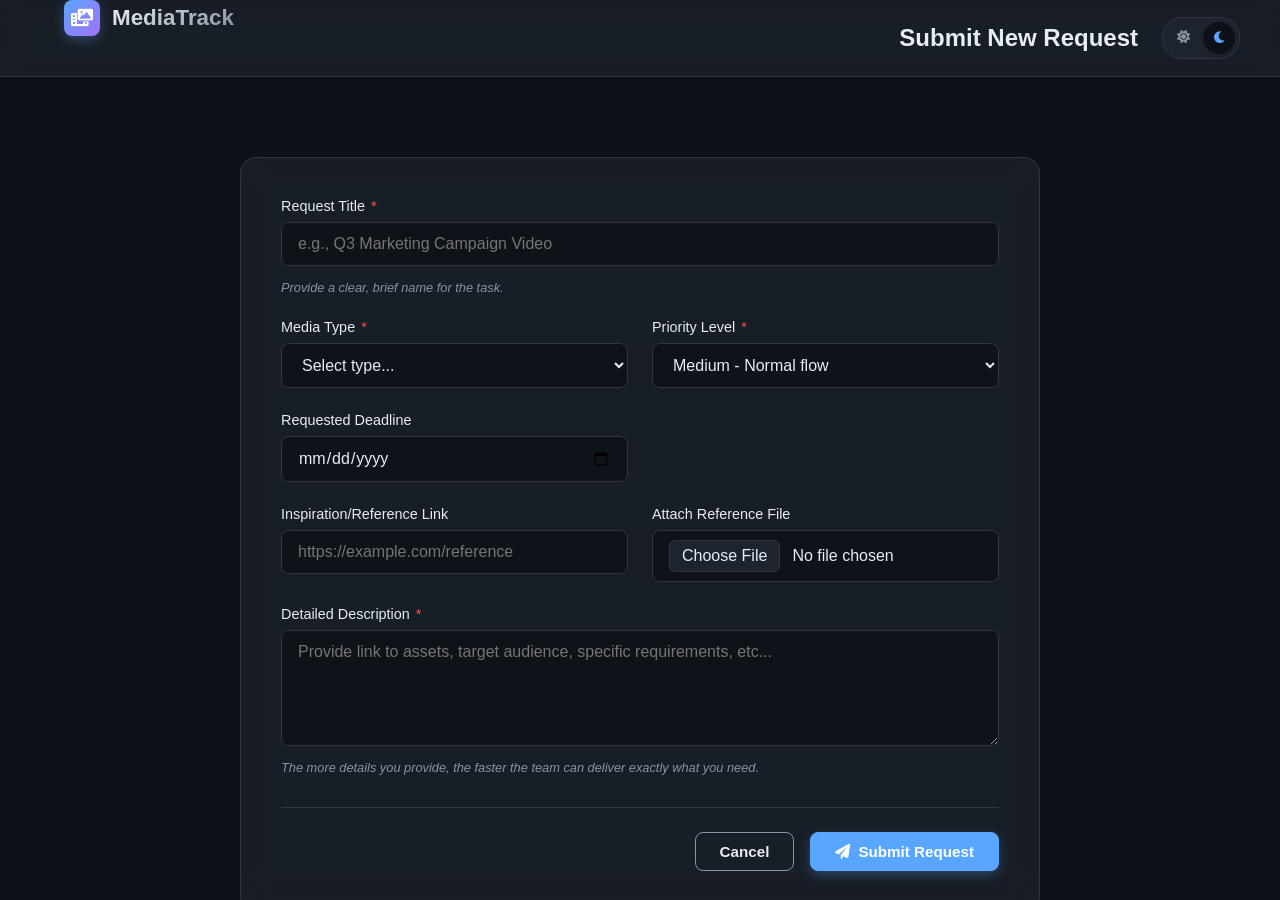
==== index.html @ 920a6303 "Add files via upload" ====
<!DOCTYPE html>
<html lang="en">
<head>
    <meta charset="UTF-8">
    <meta name="viewport" content="width=device-width, initial-scale=1.0">
    <title>Multimedia Request Tracker</title>
    <link href="https://cdnjs.cloudflare.com/ajax/libs/font-awesome/6.0.0/css/all.min.css" rel="stylesheet">
    <link rel="stylesheet" href="styles.css">
<body>
    <div class="app-container" id="app-content">
        <!-- Main Content Area -->
        <main class="main-content form-only">
            <!-- Header -->
            <header class="top-header">
                <div class="logo">
                    <div class="logo-icon"><i class="fa-solid fa-photo-film"></i></div>
                    <h2 style="font-size: 1.4rem; font-weight: 700; background: linear-gradient(135deg, var(--text-primary), var(--text-secondary)); background-clip: text; -webkit-background-clip: text; -webkit-text-fill-color: transparent;">MediaTrack</h2>
                </div>
                
                <h1 id="page-title" style="margin-left: auto; margin-right: 24px;">Submit New Request</h1>
                
                <div class="header-controls">
                    <div class="theme-switcher">
                        <button class="theme-btn" data-theme="light" title="Light Mode"><i class="fa-solid fa-sun"></i></button>
                        <button class="theme-btn" data-theme="dark" title="Dark Mode"><i class="fa-solid fa-moon"></i></button>
                    </div>
                </div>
            </header>

            <!-- New Request View -->
            <section id="new-request-view" class="view-section active">
            </section>
                <div class="form-container">
                    <form id="request-form">
                        <div class="form-group">
                            <label for="req-title">Request Title <span class="required">*</span></label>
                            <input type="text" id="req-title" placeholder="e.g., Q3 Marketing Campaign Video">
                            <div class="helper-text">Provide a clear, brief name for the task.</div>
                        </div>

                        <div class="form-row">
                            <div class="form-group">
                                <label for="req-type">Media Type <span class="required">*</span></label>
                                <select id="req-type">
                                    <option value="" disabled selected>Select type...</option>
                                    <option value="Video">Video Production</option>
                                    <option value="Graphic">Graphic Design</option>
                                    <option value="Photo">Photography</option>
                                    <option value="Animation">Animation/Motion</option>
                                    <option value="Other">Other</option>
                                </select>
                            </div>
                            
                            <div class="form-group">
                                <label for="req-priority">Priority Level <span class="required">*</span></label>
                                <select id="req-priority">
                                    <option value="Low">Low - Whenever possible</option>
                                    <option value="Medium" selected>Medium - Normal flow</option>
                                    <option value="High">High - Urgent needed soon</option>
                                </select>
                            </div>
                        </div>

                        <div class="form-row">
                            <div class="form-group">
                                <label for="req-deadline">Requested Deadline</label>
                                <input type="date" id="req-deadline">
                            </div>
                        </div>

                        <div class="form-row">
                            <div class="form-group">
                                <label for="req-link">Inspiration/Reference Link</label>
                                <input type="url" id="req-link" placeholder="https://example.com/reference">
                            </div>
                            
                            <div class="form-group">
                                <label for="req-file">Attach Reference File</label>
                                <input type="file" id="req-file" class="file-input">
                            </div>
                        </div>

                        <div id="dynamic-video" class="form-row dynamic-section" style="display: none;">
                            <div class="form-group">
                                <label for="req-video-platform">Target Platform</label>
                                <input type="text" id="req-video-platform" placeholder="e.g., TikTok, Facebook, Internal">
                            </div>
                            <div class="form-group">
                                <label for="req-video-duration">Estimated Duration</label>
                                <input type="text" id="req-video-duration" placeholder="e.g., ~60 seconds">
                            </div>
                        </div>
                        
                        <div id="dynamic-graphic" class="form-row dynamic-section" style="display: none;">
                            <div class="form-group">
                                <label for="req-graphic-size">Dimensions / Format</label>
                                <input type="text" id="req-graphic-size" placeholder="e.g., 1080x1080px or A4 Poster">
                            </div>
                            <div class="form-group">
                                <label for="req-graphic-brand">Brand / Style</label>
                                <input type="text" id="req-graphic-brand" placeholder="e.g., Standard Corporate, Playful">
                            </div>
                        </div>

                        <div id="dynamic-photo" class="form-row dynamic-section" style="display: none;">
                            <div class="form-group">
                                <label for="req-photo-location">Shoot Location</label>
                                <input type="text" id="req-photo-location" placeholder="e.g., Main Office Building">
                            </div>
                        </div>

                        <div class="form-group">
                            <label for="req-description">Detailed Description <span class="required">*</span></label>
                            <textarea id="req-description" rows="5" placeholder="Provide link to assets, target audience, specific requirements, etc..."></textarea>
                            <div class="helper-text">The more details you provide, the faster the team can deliver exactly what you need.</div>
                        </div>

                        <div class="form-actions">
                            <button type="button" class="btn btn-secondary" id="btn-cancel">Cancel</button>
                            <button type="submit" class="btn btn-primary"><i class="fa-solid fa-paper-plane"></i> Submit Request</button>
                        </div>
                    </form>
                </div>
            </section>

        </main>
    </div>

    <!-- Notification Toast -->
    <div id="toast" class="toast hidden">
        <i class="fa-solid fa-check-circle"></i>
        <span id="toast-message">Request saved successfully!</span>
    </div>

    <script src="app.js"></script>
</body>
</html>
---- styles.css ----
/* Base Styles & Variables */
:root {
    /* Default Dark Theme Variables */
    --bg-color: #0d1117;
    --sidebar-bg: #161b22;
    --card-bg: #1e242d;
    --card-border: #30363d;
    --text-primary: #e6edf3;
    --text-secondary: #8b949e;
    --accent-color: #58a6ff;
    --accent-hover: #3182ce;
    --danger: #f85149;
    --success: #2ea043;
    --warning: #d29922;
    --glass-bg: rgba(30, 36, 45, 0.7);
    --glass-border: rgba(255, 255, 255, 0.1);
    
    --input-bg: rgba(13, 17, 23, 0.8);
    --input-border: var(--card-border);
    --input-focus: rgba(88, 166, 255, 0.2);

    --font-main: 'Inter', -apple-system, BlinkMacSystemFont, sans-serif;
}

body.light-mode {
    --bg-color: #f6f8fa;
    --sidebar-bg: #ffffff;
    --card-bg: #ffffff;
    --card-border: #d0d7de;
    --text-primary: #1f2328;
    --text-secondary: #656d76;
    --accent-color: #0969da;
    --accent-hover: #0550ae;
    --danger: #cf222e;
    --success: #1a7f37;
    --warning: #9a6700;
    --glass-bg: rgba(255, 255, 255, 0.8);
    --glass-border: rgba(0, 0, 0, 0.1);

    --input-bg: #ffffff;
    --input-border: #d0d7de;
    --input-focus: rgba(9, 105, 218, 0.2);
}

* {
    margin: 0;
    padding: 0;
    box-sizing: border-box;
}

body {
    font-family: var(--font-main);
    background-color: var(--bg-color);
    color: var(--text-primary);
    -webkit-font-smoothing: antialiased;
    overflow: hidden; /* Prevent body scroll, handle inside main */
}

/* Login Overlay */
.login-overlay {
    position: fixed;
    top: 0; left: 0; right: 0; bottom: 0;
    background: var(--bg-color);
    display: flex;
    align-items: center;
    justify-content: center;
    z-index: 9999;
}

.login-box {
    background: var(--card-bg);
    border: 1px solid var(--card-border);
    padding: 48px;
    border-radius: 16px;
    text-align: center;
    max-width: 400px;
    width: 90%;
    box-shadow: 0 16px 40px rgba(0,0,0,0.3);
}

.login-box .logo-icon {
    margin: 0 auto 24px;
    width: 56px; height: 56px;
    font-size: 1.5rem;
}

.login-box h2 {
    margin-bottom: 8px;
    font-weight: 700;
}

.login-box p {
    color: var(--text-secondary);
    margin-bottom: 32px;
    font-size: 0.95rem;
}

.btn-google {
    width: 100%;
    justify-content: center;
    font-size: 1rem;
    padding: 12px;
}

/* Layout Container */
.app-container {
    display: flex;
    height: 100vh;
    width: 100vw;
}

/* Sidebar */
.sidebar {
    width: 280px;
    background-color: var(--sidebar-bg);
    border-right: 1px solid var(--card-border);
    display: flex;
    flex-direction: column;
    padding: 24px 0;
}

.logo {
    display: flex;
    align-items: center;
    gap: 12px;
    padding: 0 24px;
    margin-bottom: 40px;
}

.logo-icon {
    background: linear-gradient(135deg, #58a6ff, #a371f7);
    color: white;
    width: 36px;
    height: 36px;
    border-radius: 8px;
    display: flex;
    align-items: center;
    justify-content: center;
    font-size: 1.1rem;
    box-shadow: 0 4px 12px rgba(88, 166, 255, 0.3);
}

.logo h2 {
    font-size: 1.4rem;
    font-weight: 700;
    background: linear-gradient(135deg, var(--text-primary), var(--text-secondary));
    background-clip: text;
    -webkit-background-clip: text;
    -webkit-text-fill-color: transparent;
}

.nav-links {
    list-style: none;
    display: flex;
    flex-direction: column;
    gap: 8px;
    padding: 0 16px;
    flex-grow: 1;
}

.nav-item {
    padding: 12px 16px;
    border-radius: 8px;
    cursor: pointer;
    display: flex;
    align-items: center;
    gap: 12px;
    color: var(--text-secondary);
    font-weight: 500;
    transition: all 0.2s ease;
}

.nav-item:hover {
    background-color: rgba(139, 148, 158, 0.1);
    color: var(--text-primary);
}

.nav-item.active {
    background-color: rgba(88, 166, 255, 0.1);
    color: var(--accent-color);
    border-left: 3px solid var(--accent-color);
}

.user-profile {
    display: flex;
    align-items: center;
    gap: 12px;
    padding: 16px 24px;
    border-top: 1px solid var(--card-border);
    margin-top: auto;
}

.avatar, .avatar-img {
    width: 40px;
    height: 40px;
    border-radius: 50%;
    background-color: var(--card-bg);
    border: 1px solid var(--card-border);
    display: flex;
    align-items: center;
    justify-content: center;
    color: var(--text-secondary);
    object-fit: cover;
}

.user-info {
    display: flex;
    flex-direction: column;
    overflow: hidden;
}

.user-info .name {
    font-weight: 600;
    font-size: 0.95rem;
    white-space: nowrap;
    overflow: hidden;
    text-overflow: ellipsis;
}

.btn-logout {
    background: none;
    border: none;
    color: var(--text-secondary);
    font-size: 0.8rem;
    text-align: left;
    padding: 0;
    cursor: pointer;
    margin-top: 2px;
}

.btn-logout:hover {
    color: var(--danger);
    text-decoration: underline;
}

/* Main Content Area */
.main-content {
    flex-grow: 1;
    display: flex;
    flex-direction: column;
    background: var(--bg-color);
    overflow-y: auto;
}

.top-header {
    height: 80px;
    padding: 0 40px;
    display: flex;
    align-items: center;
    justify-content: space-between;
    border-bottom: 1px solid var(--card-border);
    background: var(--glass-bg);
    backdrop-filter: blur(10px);
    position: sticky;
    top: 0;
    z-index: 10;
}

.top-header h1 {
    font-size: 1.5rem;
    font-weight: 600;
}

.header-controls {
    display: flex;
    align-items: center;
    gap: 20px;
}

.theme-switcher {
    display: flex;
    background: var(--card-bg);
    border: 1px solid var(--card-border);
    border-radius: 20px;
    padding: 4px;
    gap: 4px;
}

.theme-btn {
    background: transparent;
    border: none;
    color: var(--text-secondary);
    width: 32px;
    height: 32px;
    border-radius: 50%;
    cursor: pointer;
    display: flex;
    align-items: center;
    justify-content: center;
    transition: all 0.2s ease;
}

.theme-btn:hover {
    color: var(--text-primary);
}

.theme-btn.active {
    background: var(--bg-color);
    color: var(--accent-color);
    box-shadow: 0 2px 4px rgba(0,0,0,0.1);
}

.date-display {
    color: var(--text-secondary);
    font-size: 0.95rem;
    background: var(--card-bg);
    padding: 8px 16px;
    border-radius: 20px;
    border: 1px solid var(--card-border);
}

/* View Sections */
.view-section {
    padding: 40px;
    display: flex;
    flex-direction: column;
    gap: 32px;
    opacity: 1;
    transform: translateY(0);
    transition: opacity 0.3s ease, transform 0.3s ease;
}

.view-section.hidden {
    display: none;
    opacity: 0;
    transform: translateY(10px);
}

/* Dashboard Grid */
.metrics-grid {
    display: grid;
    grid-template-columns: repeat(3, 1fr);
    gap: 24px;
}

.metric-card {
    background: var(--glass-bg);
    backdrop-filter: blur(12px);
    border: 1px solid var(--glass-border);
    border-radius: 16px;
    padding: 24px;
    display: flex;
    align-items: center;
    gap: 20px;
    box-shadow: 0 8px 32px rgba(0, 0, 0, 0.2);
    transition: transform 0.2s ease;
}

.metric-card:hover {
    transform: translateY(-5px);
}

.metric-icon {
    width: 56px;
    height: 56px;
    border-radius: 14px;
    display: flex;
    align-items: center;
    justify-content: center;
    font-size: 1.5rem;
}

.metric-icon.total { background: rgba(88, 166, 255, 0.15); color: #58a6ff; }
.metric-icon.pending { background: rgba(210, 153, 34, 0.15); color: #d29922; }
.metric-icon.completed { background: rgba(46, 160, 67, 0.15); color: #2ea043; }

.metric-info h3 {
    font-size: 0.9rem;
    color: var(--text-secondary);
    font-weight: 500;
    text-transform: uppercase;
    letter-spacing: 0.5px;
    margin-bottom: 4px;
}

.metric-info p {
    font-size: 2rem;
    font-weight: 700;
    color: var(--text-primary);
}

/* Requests Table Section */
.recent-requests-section {
    background: var(--glass-bg);
    border: 1px solid var(--glass-border);
    border-radius: 16px;
    display: flex;
    flex-direction: column;
    overflow: hidden;
}

.section-header {
    padding: 24px;
    display: flex;
    justify-content: space-between;
    align-items: center;
    border-bottom: 1px solid var(--card-border);
}

.section-header h2 {
    font-size: 1.2rem;
    font-weight: 600;
}

select {
    background-color: var(--bg-color);
    color: var(--text-primary);
    border: 1px solid var(--card-border);
    padding: 8px 12px;
    border-radius: 6px;
    outline: none;
    font-family: inherit;
    cursor: pointer;
}

.table-container {
    overflow-x: auto;
    min-height: 200px;
    position: relative;
}

.requests-table {
    width: 100%;
    border-collapse: collapse;
}

.requests-table th, .requests-table td {
    padding: 16px 24px;
    text-align: left;
    border-bottom: 1px solid var(--card-border);
}

.requests-table th {
    font-size: 0.85rem;
    text-transform: uppercase;
    color: var(--text-secondary);
    font-weight: 600;
    background: rgba(0, 0, 0, 0.2);
}

.requests-table tr {
    transition: background-color 0.2s ease;
}

.requests-table tbody tr:hover {
    background-color: rgba(255, 255, 255, 0.03);
}

/* Badges */
.badge {
    padding: 4px 10px;
    border-radius: 20px;
    font-size: 0.75rem;
    font-weight: 600;
    display: inline-block;
}

.badge-video { background: rgba(163, 113, 247, 0.2); color: #a371f7; }
.badge-graphic { background: rgba(88, 166, 255, 0.2); color: #58a6ff; }
.badge-photo { background: rgba(210, 153, 34, 0.2); color: #d29922; }

.priority-high { color: var(--danger); }
.priority-medium { color: var(--warning); }
.priority-low { color: var(--success); }

.status-pending { 
    background: rgba(210, 153, 34, 0.1); 
    color: #d29922; border: 1px solid rgba(210, 153, 34, 0.3);
}
.status-completed { 
    background: rgba(46, 160, 67, 0.1); 
    color: #2ea043; border: 1px solid rgba(46, 160, 67, 0.3);
}

/* Actions */
.btn-action {
    background: none;
    border: none;
    color: var(--text-secondary);
    cursor: pointer;
    font-size: 1.1rem;
    padding: 4px;
    transition: color 0.2s ease;
}

.btn-action:hover {
    color: var(--accent-color);
}
.btn-action.complete-action:hover {
    color: var(--success);
}
.btn-action.delete-action:hover {
    color: var(--danger);
}

.empty-state {
    position: absolute;
    top: 50%;
    left: 50%;
    transform: translate(-50%, -50%);
    display: flex;
    flex-direction: column;
    align-items: center;
    color: var(--text-secondary);
    gap: 12px;
}

.empty-state i {
    font-size: 3rem;
    color: var(--card-border);
}

.empty-state.hidden {
    display: none;
}


/* Form Section */
.form-container {
    max-width: 800px;
    margin: 0 auto;
    width: 100%;
    background: var(--glass-bg);
    backdrop-filter: blur(12px);
    border: 1px solid var(--glass-border);
    border-radius: 16px;
    padding: 40px;
}

.form-group {
    display: flex;
    flex-direction: column;
    gap: 8px;
    margin-bottom: 24px;
}

.form-row {
    display: grid;
    grid-template-columns: 1fr 1fr;
    gap: 24px;
}

label {
    font-size: 0.9rem;
    font-weight: 500;
}

.helper-text {
    font-size: 0.8rem;
    color: var(--text-secondary);
    margin-top: 6px;
    font-style: italic;
}

.required {
    color: var(--danger);
    margin-left: 2px;
}

/* Validation Errors */
.input-error {
    border-color: var(--danger) !important;
    box-shadow: 0 0 0 3px rgba(207, 34, 46, 0.2) !important;
}

/* Dynamic Sections */
.dynamic-section {
    animation: fadeIn 0.3s ease;
}

@keyframes fadeIn {
    from { opacity: 0; transform: translateY(-5px); }
    to { opacity: 1; transform: translateY(0); }
}

input[type="text"], input[type="date"], input[type="url"], input[type="file"], select, textarea {
    width: 100%;
    background-color: var(--input-bg);
    border: 1px solid var(--input-border);
    color: var(--text-primary);
    padding: 12px 16px;
    border-radius: 8px;
    font-family: inherit;
    font-size: 1rem;
    transition: border-color 0.2s ease, box-shadow 0.2s ease;
}

input:focus, select:focus, textarea:focus {
    outline: none;
    border-color: var(--accent-color);
    box-shadow: 0 0 0 3px var(--input-focus);
}

/* Custom styling for file input */
input[type="file"] {
    padding: 9px 16px;
}
input[type="file"]::file-selector-button {
    background: var(--card-bg);
    border: 1px solid var(--card-border);
    color: var(--text-primary);
    padding: 6px 12px;
    border-radius: 6px;
    margin-right: 12px;
    cursor: pointer;
    transition: background 0.2s ease;
}
input[type="file"]::file-selector-button:hover {
    background: var(--bg-color);
}

/* Custom Scrollbar for textarea */
textarea::-webkit-scrollbar { width: 8px; }
textarea::-webkit-scrollbar-track { background: var(--bg-color); border-radius: 8px; }
textarea::-webkit-scrollbar-thumb { background: var(--card-border); border-radius: 8px; }


.form-actions {
    display: flex;
    justify-content: flex-end;
    gap: 16px;
    margin-top: 32px;
    padding-top: 24px;
    border-top: 1px solid var(--card-border);
}

.btn {
    padding: 10px 24px;
    border-radius: 8px;
    font-family: inherit;
    font-size: 0.95rem;
    font-weight: 600;
    cursor: pointer;
    transition: all 0.2s ease;
    display: flex;
    align-items: center;
    gap: 8px;
}

.btn-secondary {
    background: transparent;
    border: 1px solid var(--text-secondary);
    color: var(--text-primary);
}

.btn-secondary:hover {
    background: rgba(255, 255, 255, 0.05);
    border-color: var(--text-primary);
}

.btn-primary {
    background: var(--accent-color);
    border: 1px solid var(--accent-color);
    color: #fff;
    box-shadow: 0 4px 12px rgba(88, 166, 255, 0.3);
}

.btn-primary:hover {
    background: var(--accent-hover);
    border-color: var(--accent-hover);
    transform: translateY(-1px);
}

/* Toast Notification */
.toast {
    position: fixed;
    bottom: 30px;
    right: 30px;
    background: var(--card-bg);
    border: 1px solid var(--success);
    color: var(--text-primary);
    padding: 16px 24px;
    border-radius: 8px;
    display: flex;
    align-items: center;
    gap: 12px;
    box-shadow: 0 10px 30px rgba(0,0,0,0.5);
    z-index: 1000;
    transform: translateY(0);
    opacity: 1;
    transition: transform 0.3s cubic-bezier(0.175, 0.885, 0.32, 1.275), opacity 0.3s ease;
}

.toast i {
    color: var(--success);
    font-size: 1.2rem;
}

.toast.hidden {
    transform: translateY(100px);
    opacity: 0;
    pointer-events: none;
}
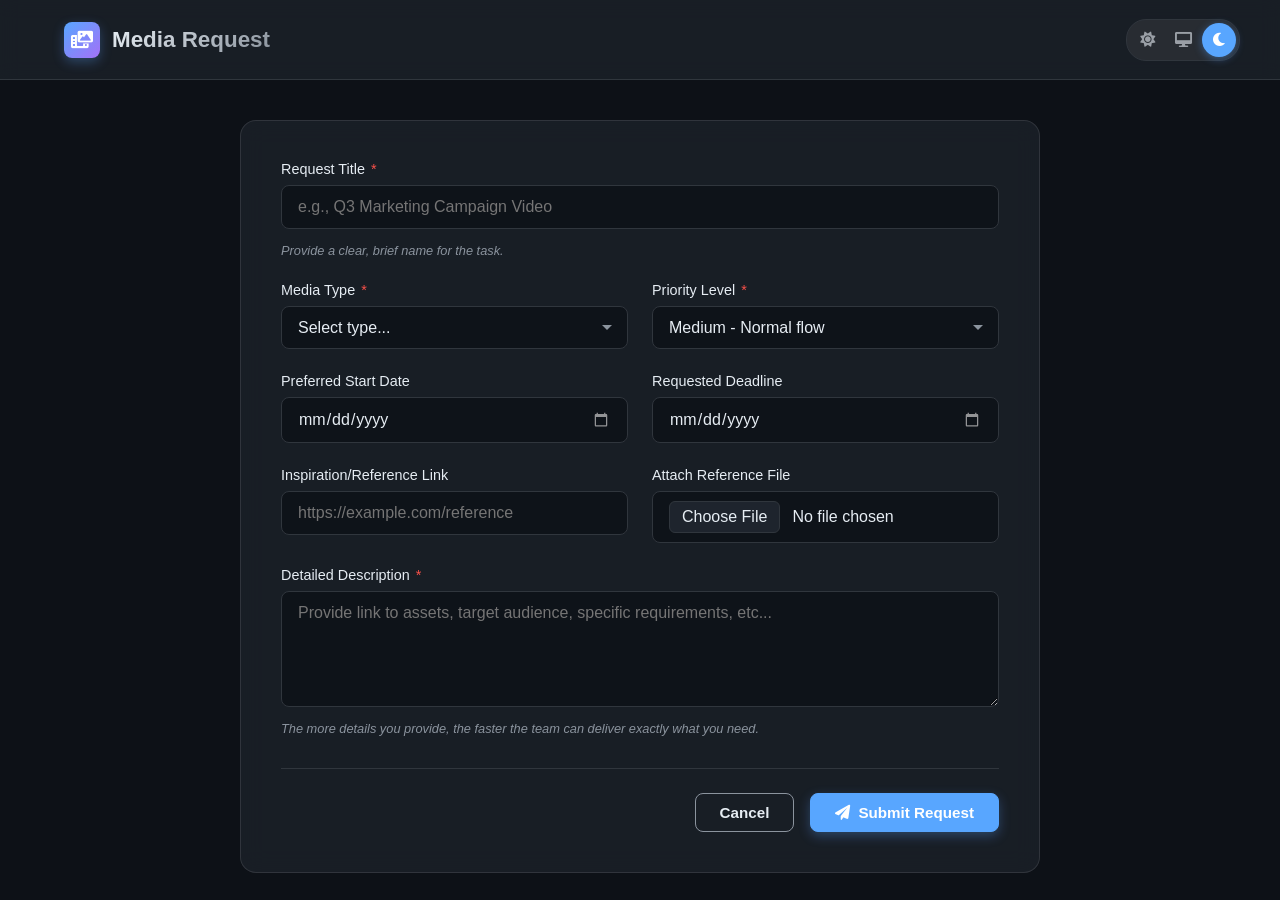
==== commit f38b0015: "Add files via upload" ====
--- a/index.html
+++ b/index.html
@@ -12,16 +12,15 @@
         <main class="main-content form-only">
             <!-- Header -->
             <header class="top-header">
-                <div class="logo">
+                <div class="logo" style="margin-bottom: 0;">
                     <div class="logo-icon"><i class="fa-solid fa-photo-film"></i></div>
-                    <h2 style="font-size: 1.4rem; font-weight: 700; background: linear-gradient(135deg, var(--text-primary), var(--text-secondary)); background-clip: text; -webkit-background-clip: text; -webkit-text-fill-color: transparent;">MediaTrack</h2>
+                    <h2 style="font-size: 1.4rem; font-weight: 700; background: linear-gradient(135deg, var(--text-primary), var(--text-secondary)); background-clip: text; -webkit-background-clip: text; -webkit-text-fill-color: transparent;">Media Request</h2>
                 </div>
-                
-                <h1 id="page-title" style="margin-left: auto; margin-right: 24px;">Submit New Request</h1>
                 
                 <div class="header-controls">
                     <div class="theme-switcher">
                         <button class="theme-btn" data-theme="light" title="Light Mode"><i class="fa-solid fa-sun"></i></button>
+                        <button class="theme-btn" data-theme="system" title="System Mode"><i class="fa-solid fa-desktop"></i></button>
                         <button class="theme-btn" data-theme="dark" title="Dark Mode"><i class="fa-solid fa-moon"></i></button>
                     </div>
                 </div>
@@ -29,7 +28,6 @@
 
             <!-- New Request View -->
             <section id="new-request-view" class="view-section active">
-            </section>
                 <div class="form-container">
                     <form id="request-form">
                         <div class="form-group">
@@ -63,6 +61,10 @@
 
                         <div class="form-row">
                             <div class="form-group">
+                                <label for="req-start-date">Preferred Start Date</label>
+                                <input type="date" id="req-start-date">
+                            </div>
+                            <div class="form-group">
                                 <label for="req-deadline">Requested Deadline</label>
                                 <input type="date" id="req-deadline">
                             </div>
@@ -80,33 +82,429 @@
                             </div>
                         </div>
 
-                        <div id="dynamic-video" class="form-row dynamic-section" style="display: none;">
-                            <div class="form-group">
-                                <label for="req-video-platform">Target Platform</label>
-                                <input type="text" id="req-video-platform" placeholder="e.g., TikTok, Facebook, Internal">
-                            </div>
-                            <div class="form-group">
-                                <label for="req-video-duration">Estimated Duration</label>
-                                <input type="text" id="req-video-duration" placeholder="e.g., ~60 seconds">
-                            </div>
+                        <div id="dynamic-video" class="dynamic-section" style="display: none;">
+                            <h3 class="section-title">Video Production Intake</h3>
+                            
+                            <details class="intake-accordion" open>
+                                <summary>1. Project Overview & Goals</summary>
+                                <div class="accordion-content">
+                                    <div class="form-group">
+                                        <label for="req-video-audience">Target Audience Profile</label>
+                                        <input type="text" id="req-video-audience" placeholder="e.g., Millennials interested in real estate">
+                                    </div>
+                                    <div class="form-group">
+                                        <label for="req-video-metric">Success Metric</label>
+                                        <input type="text" id="req-video-metric" placeholder="What does success look like? (e.g., 10k views, form fills)">
+                                    </div>
+                                    <div class="form-group">
+                                        <label for="req-video-message">Key Message / Call to Action</label>
+                                        <input type="text" id="req-video-message" placeholder="e.g., 'Visit our website today' or 'Sign up for the event'">
+                                    </div>
+                                </div>
+                            </details>
+
+                            <details class="intake-accordion">
+                                <summary>2. Technical Specifications</summary>
+                                <div class="accordion-content">
+                                    <div class="form-group">
+                                        <label>Target Platform(s)</label>
+                                        <div class="checkbox-grid" id="req-video-platform">
+                                            <label class="checkbox-label"><input type="checkbox" value="TikTok/Reels"> TikTok/Reels</label>
+                                            <label class="checkbox-label"><input type="checkbox" value="YouTube"> YouTube</label>
+                                            <label class="checkbox-label"><input type="checkbox" value="Internal TV"> Internal TV/Screens</label>
+                                            <label class="checkbox-label"><input type="checkbox" value="Facebook"> Facebook</label>
+                                            <label class="checkbox-label"><input type="checkbox" value="LinkedIn"> LinkedIn</label>
+                                        </div>
+                                    </div>
+                                    <div class="form-row">
+                                        <div class="form-group">
+                                            <label for="req-video-duration">Estimated Duration</label>
+                                            <select id="req-video-duration">
+                                                <option value="" disabled selected>Select duration...</option>
+                                                <option value="< 30 seconds">< 30 seconds</option>
+                                                <option value="30 - 60 seconds">30 - 60 seconds</option>
+                                                <option value="1 - 3 minutes">1 - 3 minutes</option>
+                                                <option value="3+ minutes">3+ minutes</option>
+                                            </select>
+                                        </div>
+                                        <div class="form-group">
+                                            <label for="req-video-format">Delivery Format</label>
+                                            <select id="req-video-format">
+                                                <option value="" disabled selected>Select ratio...</option>
+                                                <option value="16:9 (Landscape HD/4K)">16:9 (Landscape HD/4K)</option>
+                                                <option value="9:16 (Vertical Mobile)">9:16 (Vertical Mobile)</option>
+                                                <option value="1:1 (Square Social)">1:1 (Square Social)</option>
+                                                <option value="4:5 (Vertical Feed)">4:5 (Vertical Feed)</option>
+                                            </select>
+                                        </div>
+                                    </div>
+                                    <div class="form-group">
+                                        <label for="req-video-subs">Subtitles Required?</label>
+                                        <select id="req-video-subs">
+                                            <option value="No">No Subtitles Needed</option>
+                                            <option value="Yes - English">Yes - English</option>
+                                            <option value="Yes - Local Language">Yes - Local Language</option>
+                                            <option value="Yes - Bilingual">Yes - Bilingual (Both)</option>
+                                        </select>
+                                    </div>
+                                </div>
+                            </details>
+
+                            <details class="intake-accordion">
+                                <summary>3. Creative & Production</summary>
+                                <div class="accordion-content">
+                                    <div class="form-row">
+                                        <div class="form-group">
+                                            <label for="req-video-style">Video Style / Tone</label>
+                                            <select id="req-video-style">
+                                                <option value="" disabled selected>Select style...</option>
+                                                <option value="Corporate/Professional">Corporate/Professional</option>
+                                                <option value="Engaging/Trendy">Engaging/Trendy</option>
+                                                <option value="Documentary/Interview">Documentary/Interview</option>
+                                                <option value="Event Recap">Event Recap</option>
+                                            </select>
+                                        </div>
+                                        <div class="form-group">
+                                            <label for="req-video-location-type">Shoot Location Type</label>
+                                            <select id="req-video-location-type">
+                                                <option value="" disabled selected>Select location...</option>
+                                                <option value="Studio">Studio</option>
+                                                <option value="In-Office">In-Office</option>
+                                                <option value="Outdoor/On-Location">Outdoor/On-Location</option>
+                                                <option value="Stock Footage Only">Stock Footage Only</option>
+                                            </select>
+                                        </div>
+                                    </div>
+                                    <div class="form-group">
+                                        <label for="req-video-talent">Talent / Interviewees Needed</label>
+                                        <input type="text" id="req-video-talent" placeholder="e.g., CEO, Local Staff, External Actors (Leave blank if none)">
+                                    </div>
+                                    <div class="form-row">
+                                        <div class="form-group">
+                                            <label for="req-video-audio">Audio / Music Vibe</label>
+                                            <select id="req-video-audio">
+                                                <option value="" disabled selected>Select vibe...</option>
+                                                <option value="Upbeat/Energetic">Upbeat/Energetic</option>
+                                                <option value="Corporate/Inspiring">Corporate/Inspiring</option>
+                                                <option value="Dramatic/Cinematic">Dramatic/Cinematic</option>
+                                                <option value="Ambient/Lo-Fi">Ambient/Lo-Fi</option>
+                                            </select>
+                                        </div>
+                                        <div class="form-group">
+                                            <label for="req-video-script">Script / Storyboard Provided?</label>
+                                            <select id="req-video-script">
+                                                <option value="No - Need Team to write">No - Need Team to write</option>
+                                                <option value="Yes - Final Draft attached">Yes - Final Draft attached</option>
+                                                <option value="Rough idea only">Rough idea only</option>
+                                            </select>
+                                        </div>
+                                    </div>
+                                    <div class="form-group">
+                                        <label for="req-video-refs">Reference Video Links</label>
+                                        <input type="text" id="req-video-refs" placeholder="Paste YouTube/Vimeo links of styles you like">
+                                    </div>
+                                </div>
+                            </details>
                         </div>
                         
-                        <div id="dynamic-graphic" class="form-row dynamic-section" style="display: none;">
-                            <div class="form-group">
-                                <label for="req-graphic-size">Dimensions / Format</label>
-                                <input type="text" id="req-graphic-size" placeholder="e.g., 1080x1080px or A4 Poster">
-                            </div>
-                            <div class="form-group">
-                                <label for="req-graphic-brand">Brand / Style</label>
-                                <input type="text" id="req-graphic-brand" placeholder="e.g., Standard Corporate, Playful">
-                            </div>
-                        </div>
-
-                        <div id="dynamic-photo" class="form-row dynamic-section" style="display: none;">
-                            <div class="form-group">
-                                <label for="req-photo-location">Shoot Location</label>
-                                <input type="text" id="req-photo-location" placeholder="e.g., Main Office Building">
-                            </div>
+                        <div id="dynamic-graphic" class="dynamic-section" style="display: none;">
+                            <h3 class="section-title">Graphic Design Intake</h3>
+
+                            <details class="intake-accordion" open>
+                                <summary>1. Project Overview</summary>
+                                <div class="accordion-content">
+                                    <div class="form-group">
+                                        <label for="req-graphic-audience">Target Audience Profile</label>
+                                        <input type="text" id="req-graphic-audience" placeholder="Who will see this design?">
+                                    </div>
+                                    <div class="form-row">
+                                        <div class="form-group">
+                                            <label for="req-graphic-emotion">Primary Emotion / Vibe</label>
+                                            <select id="req-graphic-emotion">
+                                                <option value="" disabled selected>Select vibe...</option>
+                                                <option value="Trustworthy/Corporate">Trustworthy/Corporate</option>
+                                                <option value="Exciting/Urgent (Promo)">Exciting/Urgent (Promo)</option>
+                                                <option value="Elegant/Premium">Elegant/Premium</option>
+                                                <option value="Playful/Youthful">Playful/Youthful</option>
+                                            </select>
+                                        </div>
+                                        <div class="form-group">
+                                            <label for="req-graphic-destination">Primary Destination</label>
+                                            <select id="req-graphic-destination">
+                                                <option value="" disabled selected>Select output...</option>
+                                                <option value="Digital/Screen (RGB)">Digital/Screen (RGB)</option>
+                                                <option value="Physical Print (CMYK)">Physical Print (CMYK)</option>
+                                                <option value="Both">Both Digital and Print</option>
+                                            </select>
+                                        </div>
+                                    </div>
+                                </div>
+                            </details>
+
+                            <details class="intake-accordion">
+                                <summary>2. Technical Specs</summary>
+                                <div class="accordion-content">
+                                    <div class="form-row">
+                                        <div class="form-group">
+                                            <label for="req-graphic-purpose">Design Purpose</label>
+                                            <select id="req-graphic-purpose">
+                                                <option value="" disabled selected>Select purpose...</option>
+                                                <option value="Social Media Post">Social Media Post</option>
+                                                <option value="Print Brochure/Flyer">Print Brochure/Flyer</option>
+                                                <option value="Large Format (Billboard/Backdrop)">Large Format (Billboard/Backdrop)</option>
+                                                <option value="Web/Digital Banner">Web/Digital Banner</option>
+                                                <option value="Presentation Deck">Presentation Deck</option>
+                                                <option value="Merchandise/Swag">Merchandise/Swag</option>
+                                            </select>
+                                        </div>
+                                        <div class="form-group">
+                                            <label for="req-graphic-format">Final File Format Needed</label>
+                                            <select id="req-graphic-format">
+                                                <option value="JPG/PNG (Standard Web)">JPG/PNG (Standard Web)</option>
+                                                <option value="PDF (Ready for Print)">PDF (Ready for Print)</option>
+                                                <option value="Open Source (PSD/AI)">Open Source (PSD/AI)</option>
+                                            </select>
+                                        </div>
+                                    </div>
+                                    <div class="form-group">
+                                        <label for="req-graphic-size">Specific Dimensions</label>
+                                        <input type="text" id="req-graphic-size" placeholder="e.g., 1080x1080px or A4 or 2m x 3m">
+                                    </div>
+                                </div>
+                            </details>
+
+                            <details class="intake-accordion">
+                                <summary>3. Creative Direction</summary>
+                                <div class="accordion-content">
+                                    <div class="form-row">
+                                        <div class="form-group">
+                                            <label for="req-graphic-brand">Brand Guidelines</label>
+                                            <select id="req-graphic-brand">
+                                                <option value="Strictly follow Brand Book">Strictly follow Brand Book</option>
+                                                <option value="Flexible / Creative liberty allowed">Flexible / Creative liberty allowed</option>
+                                                <option value="New concept completely">New concept completely</option>
+                                            </select>
+                                        </div>
+                                        <div class="form-group">
+                                            <label for="req-graphic-colors">Color Profile Preferences</label>
+                                            <input type="text" id="req-graphic-colors" placeholder="e.g., Primary brand colors only, or festive colors">
+                                        </div>
+                                    </div>
+                                    <div class="form-row">
+                                        <div class="form-group">
+                                            <label for="req-graphic-typography">Typography Preferences</label>
+                                            <input type="text" id="req-graphic-typography" placeholder="e.g., Bold sans-serif, Elegant serif">
+                                        </div>
+                                        <div class="form-group">
+                                            <label for="req-graphic-assets">Required Attached Assets</label>
+                                            <input type="text" id="req-graphic-assets" placeholder="e.g., Use the provided vector logo and sponsor logos">
+                                        </div>
+                                    </div>
+                                    <div class="form-group">
+                                        <label for="req-graphic-copy">Exact Copy / Text Content</label>
+                                        <textarea id="req-graphic-copy" rows="3" placeholder="Paste the EXACT words that MUST appear on the graphic here. Check for typos!"></textarea>
+                                    </div>
+                                    <div class="form-group">
+                                        <label for="req-graphic-refs">Visual Style References</label>
+                                        <input type="text" id="req-graphic-refs" placeholder="Links to Pinterest or other graphics you like">
+                                    </div>
+                                </div>
+                            </details>
+                        </div>
+
+                        <div id="dynamic-photo" class="dynamic-section" style="display: none;">
+                            <h3 class="section-title">Photography Intake</h3>
+
+                            <details class="intake-accordion" open>
+                                <summary>1. Shoot Details</summary>
+                                <div class="accordion-content">
+                                    <div class="form-row">
+                                        <div class="form-group">
+                                            <label for="req-photo-type">Shoot Type</label>
+                                            <select id="req-photo-type">
+                                                <option value="" disabled selected>Select shoot type...</option>
+                                                <option value="Event Coverage">Event Coverage</option>
+                                                <option value="Corporate Headshots">Corporate Headshots</option>
+                                                <option value="Product/Food Shot">Product/Food Shot</option>
+                                                <option value="Architecture/Property">Architecture/Property</option>
+                                                <option value="Lifestyle/Brand">Lifestyle/Brand</option>
+                                            </select>
+                                        </div>
+                                        <div class="form-group">
+                                            <label for="req-photo-location">Exact Location(s)</label>
+                                            <input type="text" id="req-photo-location" placeholder="Exact address, building, or room number">
+                                        </div>
+                                    </div>
+                                    <div class="form-group">
+                                        <label for="req-photo-datetime">Preferred Date & Time Schedule</label>
+                                        <input type="text" id="req-photo-datetime" placeholder="e.g., Oct 12th: Setup 1PM, Shoot 2 PM - 5 PM">
+                                    </div>
+                                    <div class="form-group">
+                                        <label for="req-photo-vips">Key Subjects / VIPs</label>
+                                        <input type="text" id="req-photo-vips" placeholder="Names of people who MUST be photographed">
+                                    </div>
+                                </div>
+                            </details>
+
+                            <details class="intake-accordion">
+                                <summary>2. Technical Specs</summary>
+                                <div class="accordion-content">
+                                    <div class="form-row">
+                                        <div class="form-group">
+                                            <label for="req-photo-usage">Intended Usage</label>
+                                            <select id="req-photo-usage">
+                                                <option value="Social Media Content">Social Media Content</option>
+                                                <option value="High-Res Print/Billboard">High-Res Print/Billboard</option>
+                                                <option value="Internal Archives">Internal Archives</option>
+                                                <option value="Website Hero Images">Website Hero Images</option>
+                                            </select>
+                                        </div>
+                                        <div class="form-group">
+                                            <label for="req-photo-quantity">Estimated Final Edits Needed</label>
+                                            <select id="req-photo-quantity">
+                                                <option value="1-5 Hero Shots">1-5 Hero Shots</option>
+                                                <option value="10-20 Selected Images">10-20 Selected Images</option>
+                                                <option value="Full Event Gallery (50+)">Full Event Gallery (50+)</option>
+                                            </select>
+                                        </div>
+                                    </div>
+                                </div>
+                            </details>
+
+                            <details class="intake-accordion">
+                                <summary>3. Creative Direction</summary>
+                                <div class="accordion-content">
+                                    <div class="form-row">
+                                        <div class="form-group">
+                                            <label for="req-photo-lighting">Preferred Lighting Style</label>
+                                            <select id="req-photo-lighting">
+                                                <option value="Natural Light (Outdoor/Window)">Natural Light (Outdoor/Window)</option>
+                                                <option value="Studio Strobe (Clean/Sharp)">Studio Strobe (Clean/Sharp)</option>
+                                                <option value="Cinematic/Moody">Cinematic/Moody</option>
+                                                <option value="Bright and Airy">Bright and Airy</option>
+                                            </select>
+                                        </div>
+                                        <div class="form-group">
+                                            <label for="req-photo-wardrobe">Props / Wardrobe Responsibility</label>
+                                            <select id="req-photo-wardrobe">
+                                                <option value="Provided by Requester">Provided by Requester</option>
+                                                <option value="Need Photo Team to Source">Need Photo Team to Source</option>
+                                                <option value="Not Applicable">Not Applicable</option>
+                                            </select>
+                                        </div>
+                                    </div>
+                                    <div class="form-group">
+                                        <label for="req-photo-shotlist">Critical Shot List</label>
+                                        <textarea id="req-photo-shotlist" rows="3" placeholder="List specific moments or compositions (e.g., 1. CEO ribbon cutting. 2. Wide shot of empty stage. 3. Close up of product demo)"></textarea>
+                                    </div>
+                                    <div class="form-group">
+                                        <label for="req-photo-moodboard">Mood Board / Reference Links</label>
+                                        <input type="text" id="req-photo-moodboard" placeholder="Link to Pinterest board or competitor photos">
+                                    </div>
+                                </div>
+                            </details>
+                        </div>
+                        
+                        <div id="dynamic-animation" class="dynamic-section" style="display: none;">
+                            <h3 class="section-title">Animation / Motion Intake</h3>
+
+                            <details class="intake-accordion" open>
+                                <summary>1. Project Overview & Narrative</summary>
+                                <div class="accordion-content">
+                                    <div class="form-group">
+                                        <label for="req-anim-audience">Target Audience Profile</label>
+                                        <input type="text" id="req-anim-audience" placeholder="Who will watch this?">
+                                    </div>
+                                    <div class="form-group">
+                                        <label for="req-anim-message">Key Message / Takeaway</label>
+                                        <input type="text" id="req-anim-message" placeholder="What should the viewer understand by the end?">
+                                    </div>
+                                </div>
+                            </details>
+
+                            <details class="intake-accordion">
+                                <summary>2. Technical Specs</summary>
+                                <div class="accordion-content">
+                                    <div class="form-row">
+                                        <div class="form-group">
+                                            <label for="req-anim-platform">Target Platform</label>
+                                            <select id="req-anim-platform">
+                                                <option value="" disabled selected>Select layout...</option>
+                                                <option value="16:9 Screen (YT/Presentation)">16:9 Screen (YT/Presentation)</option>
+                                                <option value="9:16 Social (Reels/TikTok)">9:16 Social (Reels/TikTok)</option>
+                                                <option value="Custom Size">Custom Size</option>
+                                            </select>
+                                        </div>
+                                        <div class="form-group">
+                                            <label for="req-anim-duration">Estimated Duration</label>
+                                            <select id="req-anim-duration">
+                                                <option value="< 15 seconds (Bumper/Intro)">< 15 seconds (Bumper/Intro)</option>
+                                                <option value="15 - 30 seconds (Promo)">15 - 30 seconds (Promo)</option>
+                                                <option value="1 - 2 minutes (Explainer)">1 - 2 minutes (Explainer)</option>
+                                            </select>
+                                        </div>
+                                    </div>
+                                    <div class="form-group">
+                                        <label for="req-anim-format">Final File Format Needed</label>
+                                        <select id="req-anim-format">
+                                            <option value="MP4 (Standard)">MP4 (Standard)</option>
+                                            <option value="MOV with Transparent Alpha">MOV with Transparent Alpha</option>
+                                            <option value="GIF (Looping)">GIF (Looping)</option>
+                                            <option value="Lottie (Web JSON)">Lottie (Web JSON)</option>
+                                        </select>
+                                    </div>
+                                </div>
+                            </details>
+
+                            <details class="intake-accordion">
+                                <summary>3. Creative Direction</summary>
+                                <div class="accordion-content">
+                                    <div class="form-row">
+                                        <div class="form-group">
+                                            <label for="req-anim-style">Animation Style</label>
+                                            <select id="req-anim-style">
+                                                <option value="" disabled selected>Select style...</option>
+                                                <option value="2D Motion Graphics (Flat/Vector)">2D Motion Graphics (Flat/Vector)</option>
+                                                <option value="Kinetic Typography (Text-focused)">Kinetic Typography (Text-focused)</option>
+                                                <option value="3D Animation">3D Animation</option>
+                                                <option value="Character Rigging/Acting">Character Rigging/Acting</option>
+                                                <option value="UI/App Mockup Motion">UI/App Mockup Motion</option>
+                                            </select>
+                                        </div>
+                                        <div class="form-group">
+                                            <label for="req-anim-pacing">Pacing / Energy</label>
+                                            <select id="req-anim-pacing">
+                                                <option value="Fast and Dynamic">Fast and Dynamic</option>
+                                                <option value="Slow and Explanatory">Slow and Explanatory</option>
+                                                <option value="Smooth and Elegant">Smooth and Elegant</option>
+                                            </select>
+                                        </div>
+                                    </div>
+                                    <div class="form-row">
+                                        <div class="form-group">
+                                            <label for="req-anim-vo">Voiceover Required?</label>
+                                            <select id="req-anim-vo">
+                                                <option value="No Voiceover">No Voiceover</option>
+                                                <option value="Yes - Voice Actor needed">Yes - Voice Actor needed</option>
+                                                <option value="Yes - AI Voice acceptable">Yes - AI Voice acceptable</option>
+                                            </select>
+                                        </div>
+                                        <div class="form-group">
+                                            <label for="req-anim-music">Background Music Vibe</label>
+                                            <select id="req-anim-music">
+                                                <option value="Upbeat/Driving">Upbeat/Driving</option>
+                                                <option value="Corporate/Tech">Corporate/Tech</option>
+                                                <option value="Whimsical/Playful">Whimsical/Playful</option>
+                                                <option value="Dramatic/Epic">Dramatic/Epic</option>
+                                            </select>
+                                        </div>
+                                    </div>
+                                    <div class="form-group">
+                                        <label for="req-anim-assets">Assets Provided?</label>
+                                        <input type="text" id="req-anim-assets" placeholder="e.g., Have vector logos, UI screenshots (Attach above)">
+                                    </div>
+                                </div>
+                            </details>
                         </div>
 
                         <div class="form-group">
--- a/styles.css
+++ b/styles.css
@@ -107,6 +107,7 @@
     display: flex;
     height: 100vh;
     width: 100vw;
+    overflow: hidden;
 }
 
 /* Sidebar */
@@ -116,7 +117,54 @@
     border-right: 1px solid var(--card-border);
     display: flex;
     flex-direction: column;
-    padding: 24px 0;
+    padding: 24px 0 0 0;
+    flex-shrink: 0;
+}
+
+/* Custom Scrollbar Styling */
+::-webkit-scrollbar {
+    width: 6px;
+    height: 6px;
+}
+
+::-webkit-scrollbar-track {
+    background: transparent;
+}
+
+::-webkit-scrollbar-thumb {
+    background: rgba(128, 128, 128, 0.2);
+    border-radius: 10px;
+}
+
+::-webkit-scrollbar-thumb:hover {
+    background: rgba(128, 128, 128, 0.4);
+}
+
+/* Sidebar Scrollable Region */
+.sidebar-scroll-content {
+    flex: 1;
+    overflow-y: auto;
+    overflow-x: hidden;
+    padding-bottom: 24px;
+    scrollbar-width: thin;
+}
+
+/* Main Content Area */
+.main-content {
+    flex: 1;
+    overflow-y: auto;
+    background-color: var(--bg-color);
+    padding: 0; /* Resetting padding here, handle in view-section */
+    height: 100vh;
+    position: relative;
+}
+
+/* For Firefox Custom Scrollbar */
+@supports not selector(::-webkit-scrollbar) {
+    .sidebar-scroll-content, .main-content {
+        scrollbar-width: thin;
+        scrollbar-color: rgba(128, 128, 128, 0.2) transparent;
+    }
 }
 
 .logo {
@@ -153,13 +201,13 @@
     list-style: none;
     display: flex;
     flex-direction: column;
-    gap: 8px;
-    padding: 0 16px;
-    flex-grow: 1;
+    gap: 4px; /* Tighter gap for nav */
+    padding: 0 12px;
+    margin-bottom: 24px;
 }
 
 .nav-item {
-    padding: 12px 16px;
+    padding: 10px 12px;
     border-radius: 8px;
     cursor: pointer;
     display: flex;
@@ -168,6 +216,15 @@
     color: var(--text-secondary);
     font-weight: 500;
     transition: all 0.2s ease;
+    border: 1px solid transparent;
+}
+
+.nav-item i {
+    width: 20px; /* Fixed width for icon alignment */
+    display: flex;
+    justify-content: center;
+    font-size: 1.1rem;
+    opacity: 0.7;
 }
 
 .nav-item:hover {
@@ -176,18 +233,181 @@
 }
 
 .nav-item.active {
-    background-color: rgba(88, 166, 255, 0.1);
+    background: rgba(88, 166, 255, 0.08); /* Using rgba instead of color variable for translucency */
     color: var(--accent-color);
-    border-left: 3px solid var(--accent-color);
+    font-weight: 600;
+}
+
+.nav-item.active i {
+    opacity: 1;
 }
 
 .user-profile {
     display: flex;
     align-items: center;
     gap: 12px;
-    padding: 16px 24px;
+    padding: 20px 24px;
     border-top: 1px solid var(--card-border);
     margin-top: auto;
+    background: rgba(0, 0, 0, 0.02);
+}
+
+/* Sidebar Widgets */
+.sidebar-section {
+    padding: 0 16px;
+    margin-bottom: 28px; /* Increased spacing between sections */
+}
+
+.sidebar-action-btn {
+    display: flex;
+    align-items: center;
+    justify-content: center;
+    gap: 8px;
+    width: 100%;
+    padding: 10px 16px;
+    background: linear-gradient(135deg, #58a6ff, #a371f7);
+    color: #ffffff;
+    border: none;
+    border-radius: 8px;
+    font-size: 0.9rem;
+    font-weight: 600;
+    text-decoration: none;
+    cursor: pointer;
+    transition: all 0.2s ease;
+    box-shadow: 0 2px 8px rgba(88, 166, 255, 0.3);
+}
+
+.sidebar-action-btn:hover {
+    transform: translateY(-1px);
+    box-shadow: 0 4px 12px rgba(88, 166, 255, 0.4);
+}
+
+.sidebar-section-title {
+    font-size: 0.7rem; /* Slightly smaller for cleaner look */
+    font-weight: 700;
+    text-transform: uppercase;
+    letter-spacing: 0.08em;
+    color: var(--text-secondary);
+    margin-bottom: 12px;
+    display: flex;
+    align-items: center;
+    gap: 8px;
+    opacity: 0.8;
+}
+
+.sidebar-section-title i {
+    font-size: 0.8rem;
+    width: 16px;
+    display: flex;
+    justify-content: center;
+}
+
+.sidebar-stat-list {
+    display: flex;
+    flex-direction: column;
+    gap: 8px;
+}
+
+.sidebar-stat-row {
+    display: flex;
+    align-items: center;
+    gap: 8px;
+    padding: 6px 10px;
+    border-radius: 6px;
+    transition: background 0.2s ease;
+}
+
+.sidebar-stat-row:hover {
+    background: rgba(128, 128, 128, 0.1);
+}
+
+.stat-dot {
+    width: 8px;
+    height: 8px;
+    border-radius: 50%;
+    flex-shrink: 0;
+}
+
+.stat-label {
+    font-size: 0.85rem;
+    color: var(--text-secondary);
+    flex-grow: 1;
+}
+
+.stat-count {
+    font-size: 0.85rem;
+    font-weight: 700;
+    color: var(--text-primary);
+    min-width: 20px;
+    text-align: right;
+}
+
+/* Sidebar Deadlines Widget */
+.sidebar-deadlines {
+    display: flex;
+    flex-direction: column;
+    gap: 6px;
+}
+
+.sidebar-deadline-item {
+    display: flex;
+    flex-direction: column; /* Stack for vertical rhythm */
+    gap: 4px;
+    padding: 10px 12px;
+    border-radius: 8px;
+    background: rgba(128, 128, 128, 0.05);
+    border-left: 4px solid var(--card-border);
+    transition: all 0.2s ease;
+    cursor: default;
+}
+
+.sidebar-deadline-item:hover {
+    background: rgba(128, 128, 128, 0.12);
+}
+
+.sidebar-deadline-item.urgent {
+    border-left-color: #f85149;
+}
+
+.sidebar-deadline-item.soon {
+    border-left-color: #d29922;
+}
+
+.sidebar-deadline-item.normal {
+    border-left-color: #2ea043;
+}
+
+.deadline-info {
+    display: flex;
+    flex-direction: column;
+    gap: 2px;
+    min-width: 0;
+}
+
+.deadline-title {
+    font-size: 0.8rem;
+    font-weight: 600;
+    color: var(--text-primary);
+    white-space: nowrap;
+    overflow: hidden;
+    text-overflow: ellipsis;
+}
+
+.deadline-date {
+    font-size: 0.7rem;
+    color: var(--text-secondary);
+}
+
+.sidebar-empty-hint {
+    font-size: 0.8rem;
+    color: var(--text-secondary);
+    text-align: center;
+    padding: 16px 8px;
+    opacity: 0.6;
+}
+
+.sidebar-empty-hint i {
+    margin-right: 4px;
 }
 
 .avatar, .avatar-img {
@@ -203,10 +423,71 @@
     object-fit: cover;
 }
 
-.user-info {
+/* Redesigned Role Selector */
+.role-selector-wrapper {
+    display: flex;
+    align-items: center;
+    gap: 12px;
+    width: 100%;
+}
+
+.role-avatar {
+    width: 38px;
+    height: 38px;
+    border-radius: 10px;
+    background: linear-gradient(135deg, #58a6ff, #a371f7);
+    display: flex;
+    align-items: center;
+    justify-content: center;
+    color: #ffffff;
+    font-size: 1rem;
+    flex-shrink: 0;
+    box-shadow: 0 2px 8px rgba(88, 166, 255, 0.3);
+}
+
+.role-selector-inner {
     display: flex;
     flex-direction: column;
-    overflow: hidden;
+    gap: 2px;
+    flex-grow: 1;
+    min-width: 0;
+}
+
+.role-label {
+    font-size: 0.65rem;
+    font-weight: 600;
+    text-transform: uppercase;
+    letter-spacing: 0.08em;
+    color: var(--text-secondary);
+}
+
+.role-dropdown {
+    appearance: none;
+    -webkit-appearance: none;
+    background: rgba(128, 128, 128, 0.1);
+    border: 1px solid var(--card-border);
+    color: var(--text-primary);
+    padding: 6px 28px 6px 10px;
+    border-radius: 6px;
+    font-size: 0.82rem;
+    font-weight: 600;
+    cursor: pointer;
+    transition: all 0.2s ease;
+    background-image: url("data:image/svg+xml,%3Csvg xmlns='http://www.w3.org/2000/svg' width='10' height='10' viewBox='0 0 12 12'%3E%3Cpath fill='%238b949e' d='M6 8L1 3h10z'/%3E%3C/svg%3E");
+    background-repeat: no-repeat;
+    background-position: right 8px center;
+    width: 100%;
+}
+
+.role-dropdown:hover {
+    border-color: var(--accent-color);
+    background-color: rgba(88, 166, 255, 0.08);
+}
+
+.role-dropdown:focus {
+    outline: none;
+    border-color: var(--accent-color);
+    box-shadow: 0 0 0 2px var(--input-focus);
 }
 
 .user-info .name {
@@ -233,14 +514,7 @@
     text-decoration: underline;
 }
 
-/* Main Content Area */
-.main-content {
-    flex-grow: 1;
-    display: flex;
-    flex-direction: column;
-    background: var(--bg-color);
-    overflow-y: auto;
-}
+/* Main content handled above */
 
 .top-header {
     height: 80px;
@@ -269,35 +543,39 @@
 
 .theme-switcher {
     display: flex;
-    background: var(--card-bg);
+    background: rgba(128, 128, 128, 0.15);
     border: 1px solid var(--card-border);
     border-radius: 20px;
-    padding: 4px;
-    gap: 4px;
+    padding: 3px;
+    gap: 2px;
 }
 
 .theme-btn {
     background: transparent;
     border: none;
-    color: var(--text-secondary);
-    width: 32px;
-    height: 32px;
+    color: var(--text-primary);
+    opacity: 0.6;
+    width: 34px;
+    height: 34px;
     border-radius: 50%;
     cursor: pointer;
     display: flex;
     align-items: center;
     justify-content: center;
+    font-size: 0.95rem;
     transition: all 0.2s ease;
 }
 
 .theme-btn:hover {
-    color: var(--text-primary);
+    opacity: 1;
+    background: rgba(128, 128, 128, 0.2);
 }
 
 .theme-btn.active {
-    background: var(--bg-color);
-    color: var(--accent-color);
-    box-shadow: 0 2px 4px rgba(0,0,0,0.1);
+    background: var(--accent-color);
+    color: #ffffff;
+    opacity: 1;
+    box-shadow: 0 2px 8px rgba(88, 166, 255, 0.4);
 }
 
 .date-display {
@@ -390,11 +668,20 @@
 }
 
 .section-header {
-    padding: 24px;
+    padding: 20px 24px;
     display: flex;
     justify-content: space-between;
     align-items: center;
     border-bottom: 1px solid var(--card-border);
+    gap: 16px;
+    flex-wrap: nowrap;
+}
+
+.filter-controls {
+    display: flex;
+    align-items: center;
+    gap: 10px;
+    flex-shrink: 0;
 }
 
 .section-header h2 {
@@ -431,11 +718,18 @@
 }
 
 .requests-table th {
-    font-size: 0.85rem;
+    font-size: 0.8rem;
     text-transform: uppercase;
-    color: var(--text-secondary);
-    font-weight: 600;
-    background: rgba(0, 0, 0, 0.2);
+    letter-spacing: 0.04em;
+    color: var(--text-secondary);
+    font-weight: 600;
+    background: rgba(88, 166, 255, 0.08);
+    border-bottom: 2px solid var(--card-border);
+}
+
+body.light-mode .requests-table th {
+    background: #edf2f7;
+    color: #4a5568;
 }
 
 .requests-table tr {
@@ -540,6 +834,32 @@
     gap: 24px;
 }
 
+.checkbox-grid {
+    display: grid;
+    grid-template-columns: 1fr 1fr;
+    gap: 12px;
+    background: var(--input-bg);
+    border: 1px solid var(--input-border);
+    padding: 16px;
+    border-radius: 8px;
+}
+
+.checkbox-label {
+    display: flex;
+    align-items: center;
+    gap: 8px;
+    cursor: pointer;
+    font-size: 0.95rem;
+    font-weight: 400;
+}
+
+.checkbox-label input[type="checkbox"] {
+    width: 18px;
+    height: 18px;
+    cursor: pointer;
+    accent-color: var(--accent-color);
+}
+
 label {
     font-size: 0.9rem;
     font-weight: 500;
@@ -563,14 +883,90 @@
     box-shadow: 0 0 0 3px rgba(207, 34, 46, 0.2) !important;
 }
 
-/* Dynamic Sections */
+/* --- Dynamic Form Sections & Accordions (Phase 8) --- */
 .dynamic-section {
+    display: block;
+    width: 100%;
     animation: fadeIn 0.3s ease;
-}
-
-@keyframes fadeIn {
-    from { opacity: 0; transform: translateY(-5px); }
-    to { opacity: 1; transform: translateY(0); }
+    margin-top: 8px;
+}
+
+.section-title {
+    color: var(--text-primary);
+    font-size: 1.15rem;
+    font-weight: 700;
+    margin-bottom: 20px;
+    padding-bottom: 12px;
+    border-bottom: 2px solid var(--accent-color);
+}
+
+.intake-accordion {
+    display: block;
+    width: 100%;
+    background: rgba(var(--card-bg-rgb), 0.4);
+    border: 1px solid var(--border-light);
+    border-radius: 12px;
+    margin-bottom: 16px;
+    overflow: hidden;
+    transition: all var(--transition-speed) ease;
+}
+
+.intake-accordion:hover {
+    border-color: rgba(99, 102, 241, 0.5);
+    background: rgba(var(--card-bg-rgb), 0.6);
+}
+
+.intake-accordion summary {
+    padding: 16px 20px;
+    font-weight: 600;
+    font-size: 1.05rem;
+    color: var(--text-primary);
+    cursor: pointer;
+    user-select: none;
+    display: flex;
+    align-items: center;
+    background: rgba(0,0,0,0.06);
+    transition: background 0.2s ease;
+}
+
+.intake-accordion summary:hover {
+    background: rgba(0,0,0,0.1);
+}
+
+/* Custom Chevron */
+.intake-accordion summary::after {
+    content: '\f078';
+    font-family: 'Font Awesome 6 Free';
+    font-weight: 900;
+    margin-left: auto;
+    font-size: 0.85rem;
+    color: var(--text-tertiary);
+    transition: transform var(--transition-speed) ease;
+}
+
+.intake-accordion[open] summary::after {
+    transform: rotate(180deg);
+    color: var(--primary-color);
+}
+
+.intake-accordion summary::-webkit-details-marker { display: none; }
+.intake-accordion summary { list-style: none; }
+
+.intake-accordion .accordion-content {
+    padding: 24px 20px;
+    border-top: 1px solid var(--border-light);
+    animation: fadeIn 0.3s ease-out forwards;
+}
+
+/* Ensure form-groups inside accordions have consistent spacing */
+.accordion-content .form-group {
+    margin-bottom: 20px;
+}
+.accordion-content .form-group:last-child {
+    margin-bottom: 0;
+}
+.accordion-content .form-row {
+    margin-bottom: 0;
 }
 
 input[type="text"], input[type="date"], input[type="url"], input[type="file"], select, textarea {
@@ -583,6 +979,33 @@
     font-family: inherit;
     font-size: 1rem;
     transition: border-color 0.2s ease, box-shadow 0.2s ease;
+}
+
+/* Fix calendar icon & select arrow contrast in dark mode */
+input[type="date"]::-webkit-calendar-picker-indicator {
+    filter: invert(0.8);
+    cursor: pointer;
+    opacity: 0.7;
+    transition: opacity 0.2s ease;
+}
+input[type="date"]::-webkit-calendar-picker-indicator:hover {
+    opacity: 1;
+}
+body.light-mode input[type="date"]::-webkit-calendar-picker-indicator {
+    filter: none;
+    opacity: 0.6;
+}
+body.light-mode input[type="date"]::-webkit-calendar-picker-indicator:hover {
+    opacity: 1;
+}
+
+select {
+    appearance: none;
+    -webkit-appearance: none;
+    background-image: url("data:image/svg+xml,%3Csvg xmlns='http://www.w3.org/2000/svg' width='12' height='12' viewBox='0 0 12 12'%3E%3Cpath fill='%238b949e' d='M6 8L1 3h10z'/%3E%3C/svg%3E");
+    background-repeat: no-repeat;
+    background-position: right 14px center;
+    padding-right: 36px;
 }
 
 input:focus, select:focus, textarea:focus {
@@ -691,3 +1114,273 @@
     opacity: 0;
     pointer-events: none;
 }
+
+/* Modal Styles */
+.modal-overlay {
+    position: fixed;
+    top: 0; left: 0; right: 0; bottom: 0;
+    background: rgba(0, 0, 0, 0.5);
+    backdrop-filter: blur(4px);
+    display: flex;
+    align-items: center;
+    justify-content: center;
+    z-index: 9999;
+    opacity: 1;
+    transition: opacity 0.2s ease;
+}
+
+.modal-overlay.hidden {
+    opacity: 0;
+    pointer-events: none;
+}
+
+.modal-content {
+    background: var(--card-bg);
+    border: 1px solid var(--card-border);
+    border-radius: 12px;
+    width: 600px;
+    max-width: 90vw;
+    max-height: 85vh;
+    display: flex;
+    flex-direction: column;
+    box-shadow: 0 16px 40px rgba(0,0,0,0.3);
+    transform: translateY(0);
+    transition: transform 0.2s ease;
+}
+
+.modal-overlay.hidden .modal-content {
+    transform: translateY(20px);
+}
+
+.modal-header {
+    padding: 20px 24px;
+    border-bottom: 1px solid var(--card-border);
+    display: flex;
+    justify-content: space-between;
+    align-items: center;
+}
+
+.modal-header h2 {
+    font-size: 1.25rem;
+    font-weight: 600;
+}
+
+.btn-icon {
+    background: none;
+    border: none;
+    color: var(--text-secondary);
+    cursor: pointer;
+    font-size: 1.2rem;
+    padding: 4px;
+    transition: color 0.2s ease;
+}
+
+.btn-icon:hover {
+    color: var(--text-primary);
+}
+
+.modal-body {
+    padding: 24px;
+    overflow-y: auto;
+    display: flex;
+    flex-direction: column;
+    gap: 20px;
+}
+
+.detail-group {
+    display: flex;
+    flex-direction: column;
+    gap: 4px;
+}
+
+.detail-label {
+    font-size: 0.85rem;
+    color: var(--text-secondary);
+    text-transform: uppercase;
+    font-weight: 600;
+    letter-spacing: 0.5px;
+}
+
+.detail-value {
+    font-size: 1rem;
+    color: var(--text-primary);
+    background: var(--input-bg);
+    padding: 12px;
+    border-radius: 6px;
+    border: 1px solid var(--input-border);
+    word-wrap: break-word;
+}
+.detail-grid {
+    display: grid;
+    grid-template-columns: 1fr 1fr;
+    gap: 16px;
+}
+
+.btn-sm {
+    padding: 6px 12px;
+    font-size: 0.8rem;
+    border-radius: 6px;
+    background: rgba(88, 166, 255, 0.1);
+    color: var(--accent-color);
+    border: 1px solid rgba(88, 166, 255, 0.2);
+    cursor: pointer;
+    transition: all 0.2s ease;
+    margin-top: 8px;
+}
+.btn-sm:hover {
+    background: rgba(88, 166, 255, 0.2);
+}
+
+/* Confirm Delete Modal */
+.confirm-dialog {
+    background: var(--card-bg);
+    border: 1px solid var(--card-border);
+    border-radius: 16px;
+    padding: 32px;
+    max-width: 420px;
+    width: 90%;
+    text-align: center;
+    box-shadow: 0 20px 60px rgba(0, 0, 0, 0.4);
+}
+
+.confirm-icon {
+    width: 56px;
+    height: 56px;
+    border-radius: 50%;
+    background: rgba(248, 81, 73, 0.12);
+    color: #f85149;
+    display: flex;
+    align-items: center;
+    justify-content: center;
+    font-size: 1.4rem;
+    margin: 0 auto 16px;
+}
+
+.confirm-dialog h3 {
+    font-size: 1.15rem;
+    font-weight: 700;
+    margin-bottom: 8px;
+    color: var(--text-primary);
+}
+
+.confirm-dialog p {
+    font-size: 0.9rem;
+    color: var(--text-secondary);
+    line-height: 1.5;
+    margin-bottom: 24px;
+}
+
+.confirm-actions {
+    display: flex;
+    gap: 12px;
+    justify-content: center;
+}
+
+.btn-confirm-cancel {
+    padding: 10px 24px;
+    border-radius: 8px;
+    border: 1px solid var(--card-border);
+    background: transparent;
+    color: var(--text-primary);
+    font-weight: 600;
+    font-size: 0.9rem;
+    cursor: pointer;
+    transition: all 0.2s ease;
+}
+
+.btn-confirm-cancel:hover {
+    background: rgba(128, 128, 128, 0.15);
+}
+
+.btn-confirm-delete {
+    padding: 10px 24px;
+    border-radius: 8px;
+    border: none;
+    background: #f85149;
+    color: #ffffff;
+    font-weight: 600;
+    font-size: 0.9rem;
+    cursor: pointer;
+    transition: all 0.2s ease;
+    display: flex;
+    align-items: center;
+    gap: 6px;
+}
+
+.btn-confirm-delete:hover {
+    background: #da3633;
+    box-shadow: 0 4px 12px rgba(248, 81, 73, 0.3);
+}
+
+/* Trash Nav Badge */
+.trash-badge {
+    background: #f85149;
+    color: #fff;
+    font-size: 0.7rem;
+    font-weight: 700;
+    min-width: 18px;
+    height: 18px;
+    border-radius: 9px;
+    display: inline-flex;
+    align-items: center;
+    justify-content: center;
+    padding: 0 5px;
+    margin-left: auto;
+}
+
+/* Restore action button */
+.restore-action {
+    color: var(--success) !important;
+}
+.restore-action:hover {
+    background: rgba(46, 160, 67, 0.15) !important;
+}
+
+/* Pagination */
+.pagination-container {
+    display: flex;
+    justify-content: center;
+    align-items: center;
+    gap: 8px;
+    padding: 16px 24px;
+    border-top: 1px solid var(--card-border);
+}
+
+.pagination-btn {
+    min-width: 32px;
+    height: 32px;
+    padding: 0 8px;
+    border-radius: 6px;
+    border: 1px solid var(--card-border);
+    background: var(--card-bg);
+    color: var(--text-primary);
+    font-size: 0.85rem;
+    font-weight: 500;
+    display: flex;
+    align-items: center;
+    justify-content: center;
+    cursor: pointer;
+    transition: all 0.2s ease;
+}
+
+.pagination-btn:hover:not(:disabled) {
+    border-color: var(--accent-color);
+    background: rgba(88, 166, 255, 0.1);
+}
+
+.pagination-btn:disabled {
+    opacity: 0.4;
+    cursor: not-allowed;
+}
+
+.pagination-btn.active {
+    background: var(--accent-color);
+    border-color: var(--accent-color);
+    color: white;
+}
+
+.pagination-info {
+    font-size: 0.85rem;
+    color: var(--text-secondary);
+    margin: 0 8px;
+}
